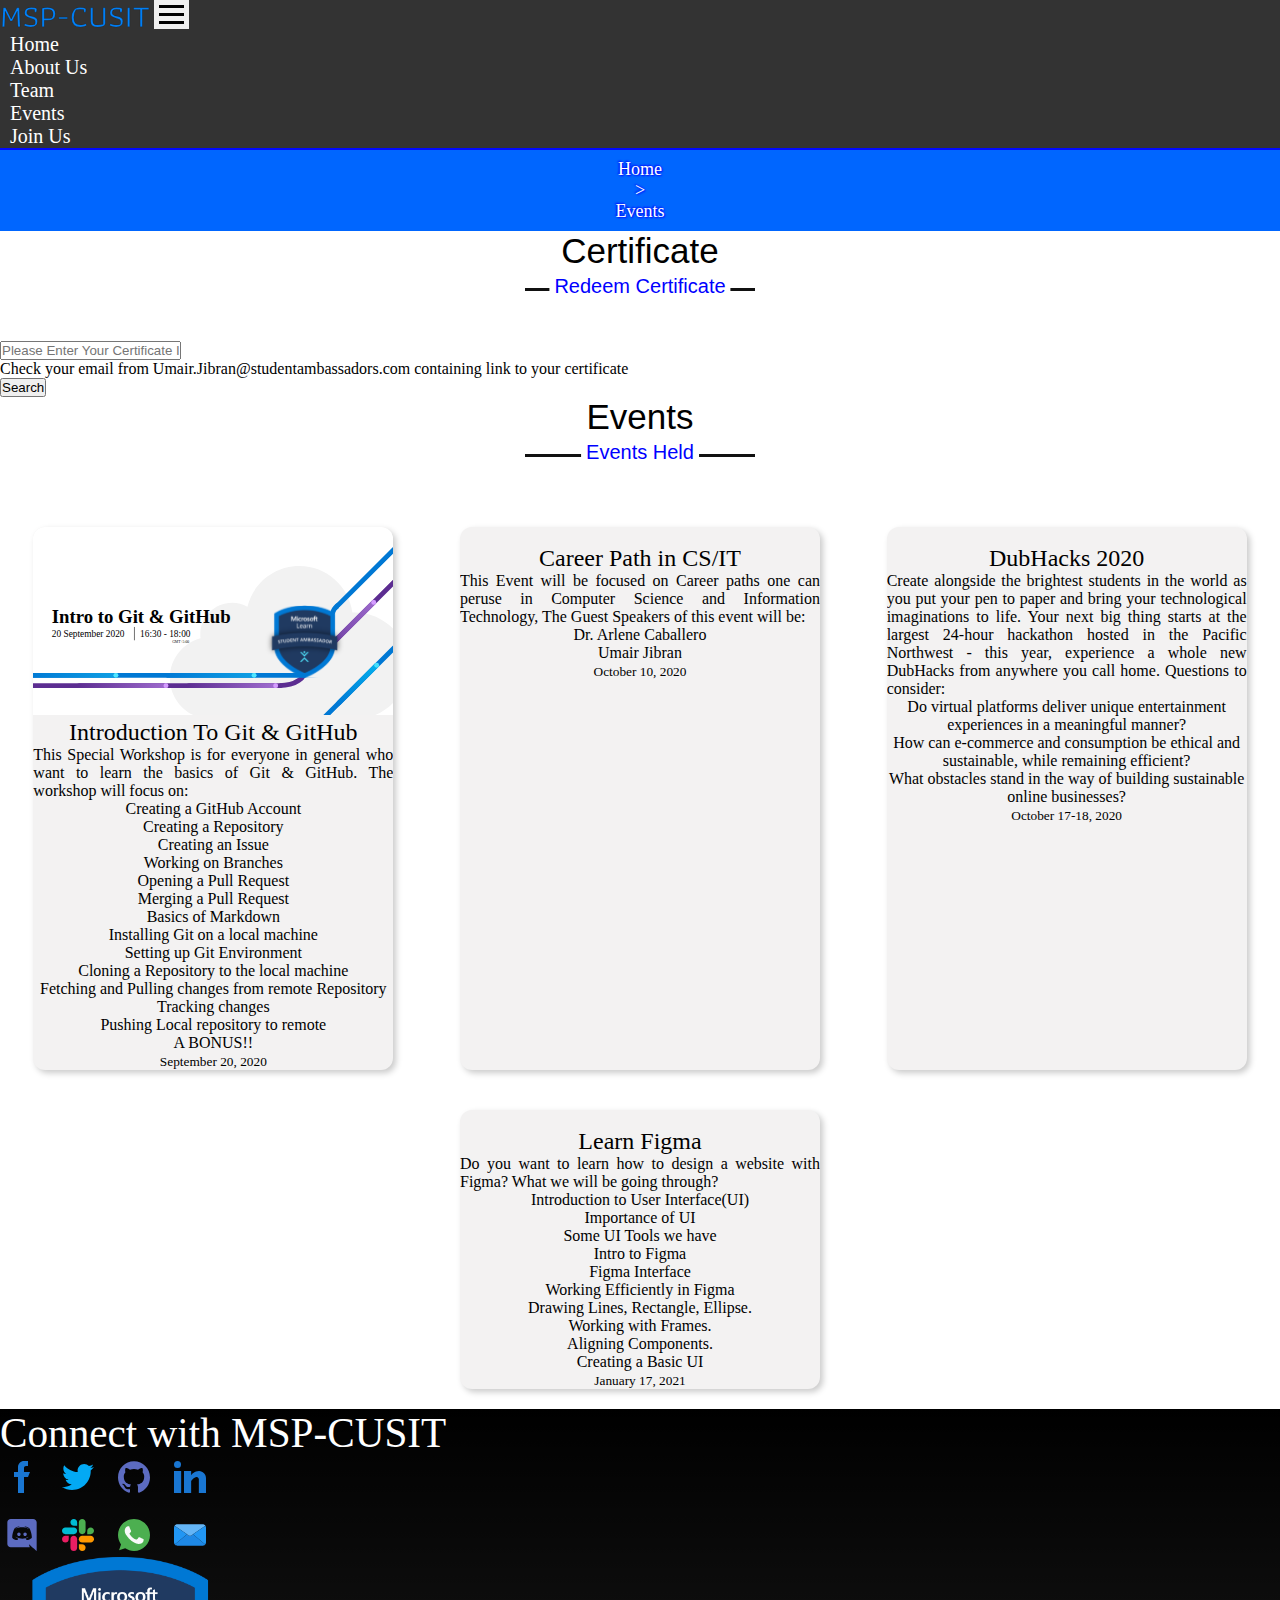
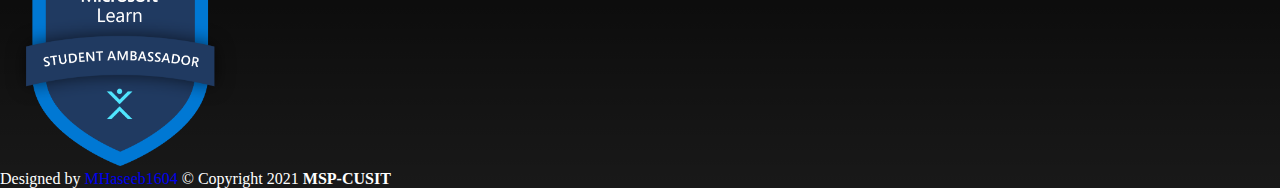
==== Pages/Events/Events.html @ 5e5574f2 "MSP-CUSIT demo" ====
<!DOCTYPE html>
<html lang="en">
	<head>
		<meta charset="UTF-8" />
		<meta name="viewport" content="width=device-width, initial-scale=1.0" />
		<link
			href="https://cdn.jsdelivr.net/npm/bootstrap@5.0.0-beta1/dist/css/bootstrap.min.css"
			rel="stylesheet"
			integrity="sha384-giJF6kkoqNQ00vy+HMDP7azOuL0xtbfIcaT9wjKHr8RbDVddVHyTfAAsrekwKmP1"
			crossorigin="anonymous"
		/>
		<script
			src="https://cdn.jsdelivr.net/npm/bootstrap@5.0.0-beta1/dist/js/bootstrap.bundle.min.js"
			integrity="sha384-ygbV9kiqUc6oa4msXn9868pTtWMgiQaeYH7/t7LECLbyPA2x65Kgf80OJFdroafW"
			crossorigin="anonymous"
		></script>

		<link
			rel="stylesheet"
			href="https://pro.fontawesome.com/releases/v5.10.0/css/all.css"
			integrity="sha384-AYmEC3Yw5cVb3ZcuHtOA93w35dYTsvhLPVnYs9eStHfGJvOvKxVfELGroGkvsg+p"
			crossorigin="anonymous"
		/>

		<link rel="shortcut icon" href="/Assets/msp.png" type="image/x-icon" />

		<link rel="stylesheet" href="/Style/nav.css" />
		<link rel="stylesheet" href="./Events.css" />
		<link rel="stylesheet" href="../Team/team.css" />

		<title>Events</title>
	</head>
	<body>
		<a href="#" class="scroll-up-btn">
			<i class="fas fa-angle-up"></i>
		</a>
		<header class="" id="fixedNav">
			<nav
				class="navbar navbar-expand-md navbar-light pt-3 pb-3 w-100"
				style="background: rgba(0, 0, 0, 0.8)"
			>
				<div class="container-lg">
					<a class="navbar-brand" href="#"
						><img
							src="../../Assets/msp-cusit.svg"
							class="brand-img"
							alt="brand-logo"
					/></a>
					<button
						class="navbar-toggler"
						type="button"
						data-bs-toggle="collapse"
						data-bs-target="#navbarSupportedContent"
						aria-controls="navbarSupportedContent"
						aria-expanded="false"
						aria-label="Toggle navigation"
					>
						<div class="line1"></div>
						<div class="line2"></div>
						<div class="line3"></div>
					</button>

					<div class="collapse navbar-collapse" id="navbarSupportedContent">
						<ul class="navbar-nav ms-auto mb-2 mb-lg-0">
							<li class="nav-item">
								<a class="nav-link home" href="/index.html#home">Home</a>
							</li>
							<li class="nav-item">
								<a class="nav-link about" href="/index.html#about">About Us</a>
							</li>
							<li class="nav-item">
								<a class="nav-link Team active" href="/index.html#Team">Team</a>
							</li>
							<li class="nav-item">
								<a class="nav-link events" href="/index.html#events">Events</a>
							</li>
							<li class="nav-item">
								<a class="nav-link joinus" href="/index.html#joinus">Join Us</a>
							</li>
						</ul>
					</div>
				</div>
			</nav>
		</header>
		<section class="breadcrumb_nav">
			<div class="breadcrumb_content">
				<div class="breadcrumb_nav_list d-flex justify-content-center">
					<div
						class="breadcrumb_item"
						onclick="window.open('/index.html#home','_self')"
					>
						Home
					</div>
					<div class="breadcrumb_item">&nbsp>&nbsp</div>
					<div class="breadcrumb_item">Events</div>
				</div>
			</div>
		</section>

		<section class="Certificates mt-5">
			<div class="container-lg">
				<h2 class="title">Certificate</h2>
				<div class="row ms-auto me-auto">
					<aside class="col col-md-2"></aside>
					<aside class="col col-xs-8 col-sm-8 col-md-7">
						<input
							type="text"
							name="certificateID"
							id="certID"
							class="form-control"
							placeholder="Please Enter Your Certificate ID"
						/>
						<div class="form-text">
							Check your email from Umair.Jibran@studentambassadors.com
							containing link to your certificate
						</div>
					</aside>
					<aside class="col search-button">
						<button
							id="search_certificate"
							class="btn btn-outline-primary"
							onclick="search();"
						>
							Search
						</button>
					</aside>
				</div>
			</div>
		</section>

		<section class="Events mt-5">
			<div class="container">
				<h2 class="title">Events</h2>
				<div class="Events-Cards">
					<div class="card">
						<div class="card-img-top">
							<img src="/Assets/introToGitAndGitHub.svg" alt="" />
						</div>
						<div class="card-body">
							<h3>Introduction To Git &amp; GitHub</h3>
							<p style="text-align: justify">
								This Special Workshop is for everyone in general who want to
								learn the basics of Git &amp; GitHub. The workshop will focus
								on:
							</p>
							<ul class="text-start">
								<li>Creating a GitHub Account</li>
								<li>Creating a Repository</li>
								<li>Creating an Issue</li>
								<li>Working on Branches</li>
								<li>Opening a Pull Request</li>
								<li>Merging a Pull Request</li>
								<li>Basics of Markdown</li>
								<li>Installing Git on a local machine</li>
								<li>Setting up Git Environment</li>
								<li>Cloning a Repository to the local machine</li>
								<li>Fetching and Pulling changes from remote Repository</li>
								<li>Tracking changes</li>
								<li>Pushing Local repository to remote</li>
								<li>A BONUS!!</li>
							</ul>
							<p></p>
						</div>
						<div class="card-footer">
							<small class="text-mute">September 20, 2020</small>
						</div>
					</div>

					<div class="card">
						<div class="card-img-top">
							<img
								src="https://res.cloudinary.com/msp-cusit/image/upload/v1602229776/banners/career-path.png"
								alt=""
							/>
						</div>
						<div class="card-body">
							<h3>Career Path in CS/IT</h3>
							<p style="text-align: justify">
								This Event will be focused on Career paths one can peruse in
								Computer Science and Information Technology, The Guest Speakers
								of this event will be:
							</p>
							<ul class="text-start">
								<li>Dr. Arlene Caballero</li>
								<li>Umair Jibran</li>
							</ul>
							<p></p>
						</div>
						<div class="card-footer">
							<small class="text-mute">October 10, 2020</small>
						</div>
					</div>

					<div class="card">
						<div class="card-img-top">
							<img
								src="https://res.cloudinary.com/msp-cusit/image/upload/v1602229770/banners/dubhacks.png"
								alt=""
							/>
						</div>
						<div class="card-body">
							<h3>DubHacks 2020</h3>
							<p style="text-align: justify">
								Create alongside the brightest students in the world as you put
								your pen to paper and bring your technological imaginations to
								life. Your next big thing starts at the largest 24-hour
								hackathon hosted in the Pacific Northwest - this year,
								experience a whole new DubHacks from anywhere you call home.
								Questions to consider:
							</p>
							<ul class="text-start">
								<li>
									Do virtual platforms deliver unique entertainment experiences
									in a meaningful manner?
								</li>
								<li>
									How can e-commerce and consumption be ethical and sustainable,
									while remaining efficient?
								</li>
								<li>
									What obstacles stand in the way of building sustainable online
									businesses?
								</li>
							</ul>
							<p></p>
						</div>
						<div class="card-footer">
							<small class="text-mute">October 17-18, 2020</small>
						</div>
					</div>

					<div class="card">
						<div class="card-img-top">
							<img
								src="https://res.cloudinary.com/msp-cusit/image/upload/v1609165112/banners/tcs_figma.jpg"
								alt=""
							/>
						</div>
						<div class="card-body">
							<h3>Learn Figma</h3>
							<p style="text-align: justify">
								Do you want to learn how to design a website with Figma? What we
								will be going through?
							</p>
							<ul class="text-start">
								<li>Introduction to User Interface(UI)</li>
								<li>Importance of UI</li>
								<li>Some UI Tools we have</li>
								<li>Intro to Figma</li>
								<li>Figma Interface</li>
								<li>Working Efficiently in Figma</li>
								<li>Drawing Lines, Rectangle, Ellipse.</li>
								<li>Working with Frames.</li>
								<li>Aligning Components.</li>
								<li>Creating a Basic UI</li>
							</ul>
							<p></p>
						</div>
						<div class="card-footer">
							<small class="text-mute">January 17, 2021</small>
						</div>
					</div>
				</div>
			</div>
		</section>

		<footer class="center footer pt-3 pb-3">
			<div class="container row ms-auto me-auto">
				<div class="col-md-6 col-xs-12 col-sm-6 col-lg-6 mt-5 text-center">
					<h2 class="footer-title">Connect with MSP-CUSIT</h2>
					<div class="social-links mt-4">
						<a
							href="https://www.facebook.com/MSPCUSIT"
							class="ml-2 text-decoration-none"
						>
							<img
								class="footer-icon"
								src="../../Assets/icons/facebook.svg"
								alt="facebook icon"
							/>
						</a>
						&nbsp;
						<a
							href="https://www.twitter.com/umairjibran7"
							class="ml-2 text-decoration-none"
						>
							<img
								class="footer-icon"
								src="../../Assets/icons/twitter.svg"
								alt="twitter icon"
							/>
						</a>
						&nbsp;
						<a
							href="https://github.com/organizations/MSP-CUSIT/"
							class="ml-2 text-decoration-none"
						>
							<img
								class="footer-icon"
								src="../../Assets/icons/github.svg"
								alt="github icon"
							/>
						</a>
						&nbsp;
						<a
							href="https://www.linkedin.com/company/msp-cusit/"
							class="ml-2 text-decoration-none"
						>
							<img
								class="footer-icon"
								src="../../Assets/icons/linkedin.svg"
								alt="linkedin icon"
							/>
						</a>
						<br /><br />
						<a
							href="https://discord.gg/rtnbwymety"
							class="text-decoration-none text-white"
						>
							<img
								class="footer-icon"
								src="../../Assets/icons/discord.svg"
								alt="whatsapp icon"
							/>
						</a>
						&nbsp;
						<a
							href="https://msp-cusit.slack.com/"
							class="text-decoration-none text-white"
						>
							<img
								class="footer-icon"
								src="../../Assets/icons/slack.svg"
								alt="whatsapp icon"
							/>
						</a>
						&nbsp;
						<a
							href="https://chat.whatsapp.com/JBBIJMJiBmmCc0u1cigwyF"
							class="text-decoration-none text-white"
						>
							<img
								class="footer-icon"
								src="../../Assets/icons/whatsapp.svg"
								alt="whatsapp icon"
							/>
						</a>
						&nbsp;
						<a
							href="mailto:umair.jibran@studentambassadors.com"
							class="ml-2 text-decoration-none"
						>
							<img
								class="footer-icon"
								src="../../Assets/icons/email.svg"
								alt="mail icon"
							/>
						</a>
					</div>
				</div>
				<div class="col-md-6 col-xs-12 col-sm-6 col-lg-6 text-center mt-5">
					<img src="../../Assets/msp.png" alt="MSP logo" style="width: 15rem" />
				</div>
			</div>
			<div class="text-center mt-5" style="font-size: 1em">
				Designed by
				<a class="text-decoration-none text-info" href="./M-Haseeb.html"
					>MHaseeb1604</a
				>
				© Copyright 2021 <b>MSP-CUSIT</b>
			</div>
		</footer>
		<script>
			let navbar = document.getElementById("fixedNav");
			let toggler = document.querySelector(".navbar-toggler");
			let brand = document.querySelector(".brand-img");
			let scroll = document.querySelector(".scroll-up-btn");

			let sections = document.querySelectorAll("section");
			let navlists = document.querySelectorAll(".nav-link");

			window.onscroll = () => {
				if (window.pageYOffset > 50) {
					navbar.classList.add("fixed-top");
					navbar.classList.add("sticky");
					scroll.classList.add("show");
				} else {
					navbar.classList.remove("sticky");
					navbar.classList.remove("fixed-top");
					scroll.classList.remove("show");
				}
			};
		</script>
		<!-- <script src="/JavaScript/navbar.js"></script> -->
	</body>
</html>
---- Style/nav.css ----
* {
	margin: 0;
	padding: 0;
	box-sizing: border-box;
	text-decoration: none;
}

html {
	scroll-behavior: smooth;
}

.scroll-up-btn {
	position: fixed;
	height: 45px;
	width: 42px;
	background-color: rgb(0, 102, 255);
	right: 10px;
	bottom: 0;
	text-align: center;
	line-height: 45px;
	color: #fff;
	z-index: 9999;
	font-size: 30px;
	border-radius: 6px;
	cursor: pointer;
	pointer-events: none;
	opacity: 0;
	transition: all 0.5s ease;
}

.scroll-up-btn.show {
	pointer-events: auto;
	opacity: 1;
	bottom: 30px;
}

.scroll-up-btn:hover {
	background-color: rgb(0, 122, 255);
	color: white;
}

/* *************************** */
/*        Scroll Bar           */
/* *************************** */

/* width */
::-webkit-scrollbar {
	width: 5px;
}

/* Track */
::-webkit-scrollbar-track {
	background: #f1f1f1;
}

/* Handle */
::-webkit-scrollbar-thumb {
	background: rgb(0, 132, 255);
	border-radius: 00px;
}

/* Handle on hover */
::-webkit-scrollbar-thumb:hover {
	background: rgba(0, 90, 255);
}

/* *************************** */
/*          NavBar             */
/* *************************** */

.navbar{
	transition: all 0.5s;
}

.sticky .navbar {
	background: linear-gradient(rgba(0, 0, 0, 1), rgba(0, 0, 0, 0.9));
	-webkit-animation: fade-in-top 0.6s cubic-bezier(0.390, 0.575, 0.565, 1.000) both;
			animation: fade-in-top 0.6s cubic-bezier(0.390, 0.575, 0.565, 1.000) both;
}

 @-webkit-keyframes fade-in-top {
	0% {
	  -webkit-transform: translateY(-50px);
			  transform: translateY(-50px);
	  opacity: 0;
	}
	100% {
	  -webkit-transform: translateY(0);
			  transform: translateY(0);
	  opacity: 1;
	}
  }
  @keyframes fade-in-top {
	0% {
	  -webkit-transform: translateY(-50px);
			  transform: translateY(-50px);
	  opacity: 0;
	}
	100% {
	  -webkit-transform: translateY(0);
			  transform: translateY(0);
	  opacity: 1;
	}
  }
  

.sticky .navbar-brand img {
	margin-left: 4px;
}

.sticky .nav-link {
	color: rgb(255, 255, 255) !important;
	/* text-shadow: 0px 0px 3px rgb(0, 132, 255), 0px 1px 4px black !important; */
}

.sticky .active {
	color: rgb(0, 132, 255) !important;
	/* text-shadow: 0px 0px 3px rgb(0, 132, 255), 0px 1px 1px black !important; */
}

.navbar-brand img {
	width: 150px;
	padding: 0px;
}

.nav-link {
	font-size: 20px;
	color: white !important;
	margin: 0 10px;
	transition: all 0.5s;
}

.nav-link:hover {
	color: rgb(0, 217, 255) !important;
}

.active {
	color: rgb(255, 255, 255) !important;
	/* text-shadow: 0px 1px 5px black, 0px 2px 15px rgba(87, 87, 223, 0.4); */
}

.navbar-toggler {
	border: none;
	outline: none;
}

.navbar-toggler:active,
.navbar-toggler:focus {
	border: none;
	outline: none;
	box-shadow: none;
}

.navbar-toggler div {
	width: 25px;
	height: 3px;
	background-color: black;
	margin: 5px;
	transition: all 0.5s ease;
}

.sticky .navbar-toggler div {
	background-color: white;
}

.toggle .line1{
	transform: rotate(-45deg) translate(-5px, 6px);
}
.toggle .line2{
	opacity: 0;
}
.toggle .line3{
	transform: rotate(45deg) translate(-5px, -6px);
}

/* Footer */
.footer {
	color: white;
	background: linear-gradient(rgba(0, 0, 0, 1), rgba(0, 0, 0, 0.9));
}

.footer-title {
	font-size: calc(1.375rem + 1.5vw);
	font-weight: 300;
	line-height: 1.2;
}
.footer-icon {
	width: 2rem;
	height: 2rem;
	margin: 2px 6px;
}

@media (max-width: 990px) {
	.sticky .navbar {
		background-color: rgba(255, 255, 255, 0.4);
		padding: 0px;
		width: 88%;
	}

	.nav-link {
		font-size: 17px;
		margin: 0 3px;
	}

	.nav-link:hover {
		font-size: 18px;
	}

	.navbar-brand {
		margin-top: 0;
		padding-top: 0;
		width: 120px;
		margin-left: 8px;
	}

	.navbar-nav {
		margin-right: 20px;
	}
}

@media (max-width: 767px) {
	.sticky .navbar {
		background-color: rgba(255, 255, 255, 0.6);
		width: 100%;
		border-radius: 0;
	}
	.navbar {
		background-color: white;
	}
	.nav-link {
		font-size: 18px;
		color: black !important;
		text-shadow: 0px 1px 1px rgba(0, 132, 255, 0.5) !important;
		margin-top: 3px;
		margin-left: 20px;
		text-align: center;
		letter-spacing: 3px;
	}

	.nav-link:hover {
		transform: scaleY(1.05);
		font-size: 19px;
		color: rgb(0, 132, 255) !important;
		text-shadow: 0px 1px 5px blue;
	}

	.active {
		color: rgb(0, 132, 255) !important;
		text-shadow: 0px 1px 1px black;
	}
}

@media (max-width: 550px) {
	.navbar-brand img {
		margin-left: 8px;
		width: 120px;
	}
	.nav-link {
		font-size: 16px;
		margin-top: 0px;
		text-align: center;
		letter-spacing: 3px;
	}

	.nav-link:hover,
	.nav-link:active {
		transform: scaleY(1.05);
		font-size: 17px;
	}
}

@media (max-width: 425px) {
	.navbar-brand {
		margin-left: 0px;
	}
}
---- Pages/Events/Events.css ----
.Certificates .title::after {
    content: "Redeem Certificate";
}

.Events .title::after {
    content: "Events Held";
}

.Events .Events-Cards{
    display: flex;
    flex-direction: row;
    flex-wrap: wrap;
}
.Events  .card{
    position: relative;
    text-align: center;
    width: 100%;
    max-width: 360px;
    height: auto;
    margin:20px auto;
    overflow: hidden;
    border-radius: 12px;
    background: #f3f2f2;
    box-shadow: 3px 3px 6px #cacaca, -3px -3px 6px #ffffff;
    border: none;
    cursor: pointer;
    transition: all 0.5s ease;
}

.Events .card:hover{
    transform: scale(1.05);
}

.card .card-img-top{
    width: 100%;
}

.card img{
    width: 100%;
}

.Events h3{
    color: rgb(0, 0, 0);
    text-shadow: none;
    font-size: 1.5rem;
    font-weight: 500;
}

@media (max-width: 990px){
    .Events  .card{
        max-width: 550px;
    }
}

@media (max-width: 768px){
    .Certificates .row aside:nth-child(1){
        display: none;
    }
    .Events  .card{
        max-width: 480px;
    }
}

@media (max-width: 550px){
    .Events  .card{
        max-width: 400px;
    }
}


@media (max-width: 425px){
    section .title{
        font-size: 33px!important;
    }
    .Events  .card{
        max-width: 350px;
    }
    .Events h3{
        font-size: 1.4rem;
    }
}

@media (max-width: 392px){
    .search-button button{
        width: 100%;
    }
    section .title{
        font-size: 30px;
    }
    section .title::after {
        font-size: 16px!important;
    }
    .Events  .card{
        max-width: 300px;
    }
    .Events h3{
        font-size: 1.2rem;
    }
    .Events .card p,
    .Events .card li{
        font-size: 0.9rem;
    }
}

@media (max-width: 320px){
    section .title::after {
        font-size: 14px!important;
    }
    .Events  .card{
        max-width: 250px;
    }
    .Events h3{
        font-size: 1rem;
    }
    .Events .card p,
    .Events .card li{
        font-size: 0.8rem;
    }
}
---- Pages/Team/team.css ----
.breadcrumb_nav{
    padding: 9px 0;
    background: rgb(0, 102, 255);
    border-top: 2px solid rgb(0, 10, 255);
}

.breadcrumb_nav .breadcrumb_content{
    width: 25%;
    margin: 0 auto;
}

.breadcrumb_nav .breadcrumb_nav_list{
    text-align: center;
    color: white;
    font-size: 18px;
    font-weight: 500;
    text-shadow: 1px 1px 2px rgb(0, 0, 255), -1px -1px 2px rgb(0, 0, 255);
}

.breadcrumb_nav .breadcrumb_nav_list .breadcrumb_item:nth-of-type(odd){
    cursor: pointer;
}

.breadcrumb_nav .breadcrumb_nav_list .breadcrumb_item:nth-of-type(even){
    cursor: default;
}

.profile{
    padding: 30px 0;
}

section .title{
    position: relative;
    text-align: center;
    font-size: 35px;
    font-weight: 500;
    padding-bottom: 20px;
    margin-bottom: 50px;
    font-family: -apple-system, BlinkMacSystemFont, 'Segoe UI', Roboto, Oxygen, Ubuntu, Cantarell, 'Open Sans', 'Helvetica Neue', sans-serif;
}

section .title::before{
    content: "";
    position: absolute;
    bottom: 0px;
    left: 50%;
    width: 230px;
    height: 3px;
    background: #111;
    transform: translateX(-50%);
}

section .title::after{
    position: absolute;
    bottom: -12px;
    left: 50%;
    padding: 5px;
    font-size: 20px;
    color: rgb(0, 0, 255);
    background: #fff;
    transform: translateX(-50%);
}

.profile .img-container{
    width: 100%;
    height: auto;
    border-radius: 8px;
}

.profile .img-container img{
    width: 100%;
    border-radius: 12px;
    background: linear-gradient(145deg, #b3b3b3, #d5d5d5);
    box-shadow:  -5px 5px 9px #a1a1a1,
                5px -5px 9px #ededed;
    transition: all 0.5s ease;
}

.profile .img-container img:hover{
    transform: scale(1.04);
}

/* Connect Section Start */
.links{
    background: rgb(30, 30, 30); 
    border-bottom: 2px solid rgb(0, 0, 255);
    padding: 4px 0;
    font-size: 24px;
    text-shadow: 1px 1px 2px black, 2px 2px 4px black;
}

.links .navbar {
    background: transparent!important;
    width: 90%;
    margin: 0 auto;
}


.links .nav-item img{
    transition: all 0.5s ease;
}

.links .nav-item img{
    transform: scale(1.05);
}

.links .navbar .nav-item .show-label{
    display: none;
}

.links .navbar .navbar-brand{
    margin-left: auto;
}

.links .navbar .navbar-brand .brand{
    text-align: right;
}

@media (max-width: 990px){ 
    .breadcrumb_nav .breadcrumb_content{
        width: 36%;
        margin: 0 auto;
    }
    .links .navbar .nav-item{
        margin: 0 8px;
    }
    .links .navbar .navbar-nav{
        margin-left: 3rem;
    }
}

@media (max-width: 767px){ 
    .breadcrumb_nav .breadcrumb_content{
        width: 46%;
        margin: 0 auto;
    }
    .profile .about-detail{
        margin-top: 30px;
    }
    .profile .about-detail h2{
        font-size: 30px;
    }
    .links .navbar .navbar-brand{
        text-align: center;
        margin: 0;
        font-size: 28px;
    }
    .links .navbar .nav-item{
        margin: 0 auto;
    }
    
}

@media (max-width: 600px){ 
    .breadcrumb_nav .breadcrumb_content{
        width: 56%;
    }
    .breadcrumb_nav .breadcrumb_nav_list{
        font-size: 16px;
    }
    .links .navbar .nav-item{
        margin: 0;
    }
    .links .navbar .navbar-nav{
        margin-left: 0;
    }
}

@media (max-width: 425px){ 
    .breadcrumb_nav .breadcrumb_content{
        width: 66%;
    }
    .breadcrumb_nav .breadcrumb_nav_list{
        font-size: 15px;
    }
    .links .navbar .navbar-nav{
        flex-direction: column!important;
    }
    .links .navbar .nav-item .show-label{
        display: block;
    }
    .links .navbar{
        width: 100%;
    }
    .links .navbar .navbar-brand .brand{
        font-size: 24px;
        margin-bottom: 10px;
    }
    .links .nav-item a{
        display: flex;
        justify-content: space-evenly;
    }
    .links .nav-item a p{
        color: white;
        font-size: 16px;
    }
}

@media (max-width: 375px){ 
    .breadcrumb_nav .breadcrumb_content{
        width: 80%;
    }
    .links .nav-item a p{
        font-size: 14px;
    }
    .profile .about-detail .event table{
        font-size: 14px;
    }
    .profile .title::after{
        font-size: 17px;
    }
}

@media (max-width: 320px){
    .profile .title::after{
        font-size: 15px;
    }
}
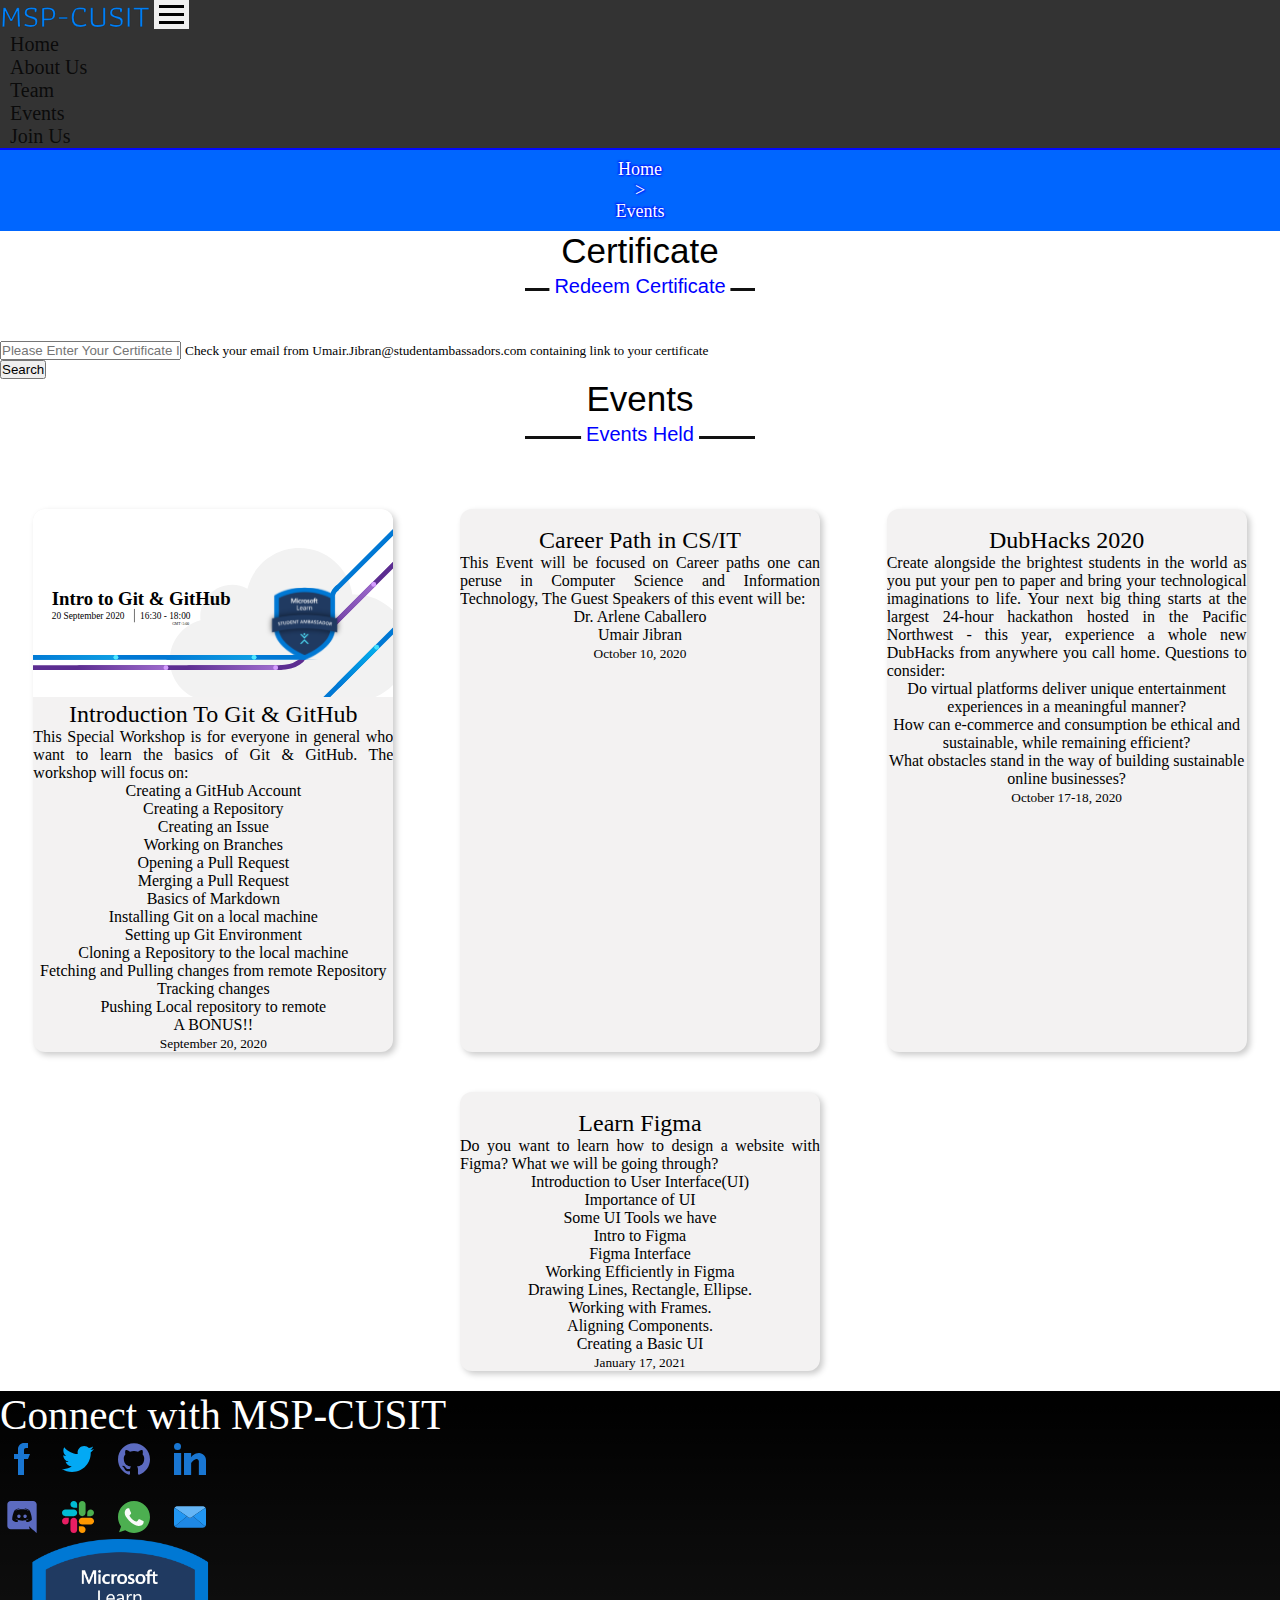
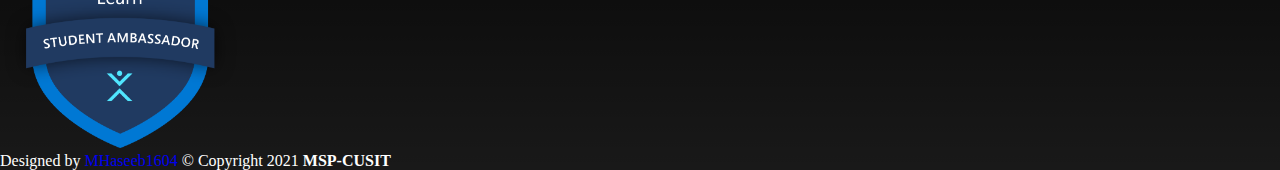
==== commit 8cd6cc38: "changes held" ====
--- a/Pages/Events/Events.html
+++ b/Pages/Events/Events.html
@@ -22,9 +22,9 @@
 			crossorigin="anonymous"
 		/>
 
-		<link rel="shortcut icon" href="/Assets/msp.png" type="image/x-icon" />
-
-		<link rel="stylesheet" href="/Style/nav.css" />
+		<link rel="shortcut icon" href="../../Assets/msp.png" type="image/x-icon" />
+
+		<link rel="stylesheet" href="../../Style/nav.css" />
 		<link rel="stylesheet" href="./Events.css" />
 		<link rel="stylesheet" href="../Team/team.css" />
 
@@ -109,11 +109,12 @@
 							id="certID"
 							class="form-control"
 							placeholder="Please Enter Your Certificate ID"
+							required
 						/>
-						<div class="form-text">
+						<small class="form-text">
 							Check your email from Umair.Jibran@studentambassadors.com
 							containing link to your certificate
-						</div>
+						</small>
 					</aside>
 					<aside class="col search-button">
 						<button
@@ -390,6 +391,10 @@
 					scroll.classList.remove("show");
 				}
 			};
+
+			function search() {
+				console.log("test");
+			}
 		</script>
 		<!-- <script src="/JavaScript/navbar.js"></script> -->
 	</body>
--- a/Style/nav.css
+++ b/Style/nav.css
@@ -1,7 +1,8 @@
 * {
 	margin: 0;
 	padding: 0;
-	box-sizing: border-box;
+	-webkit-box-sizing: border-box;
+	        box-sizing: border-box;
 	text-decoration: none;
 }
 
@@ -25,6 +26,8 @@
 	cursor: pointer;
 	pointer-events: none;
 	opacity: 0;
+	-webkit-transition: all 0.5s ease;
+	-o-transition: all 0.5s ease;
 	transition: all 0.5s ease;
 }
 
@@ -32,6 +35,8 @@
 	pointer-events: auto;
 	opacity: 1;
 	bottom: 30px;
+	-webkit-animation: tilt-in-bottom-2 0.6s cubic-bezier(0.250, 0.460, 0.450, 0.940) both;
+	        animation: tilt-in-bottom-2 0.6s cubic-bezier(0.250, 0.460, 0.450, 0.940) both;
 }
 
 .scroll-up-btn:hover {
@@ -39,6 +44,31 @@
 	color: white;
 }
 
+ @-webkit-keyframes tilt-in-bottom-2 {
+	0% {
+	  -webkit-transform: rotateY(-30deg) translateY(300px) skewY(30deg);
+			  transform: rotateY(-30deg) translateY(300px) skewY(30deg);
+	  opacity: 0;
+	}
+	100% {
+	  -webkit-transform: rotateY(0deg) translateY(0) skewY(0deg);
+			  transform: rotateY(0deg) translateY(0) skewY(0deg);
+	  opacity: 1;
+	}
+  }
+  @keyframes tilt-in-bottom-2 {
+	0% {
+	  -webkit-transform: rotateY(-30deg) translateY(300px) skewY(30deg);
+			  transform: rotateY(-30deg) translateY(300px) skewY(30deg);
+	  opacity: 0;
+	}
+	100% {
+	  -webkit-transform: rotateY(0deg) translateY(0) skewY(0deg);
+			  transform: rotateY(0deg) translateY(0) skewY(0deg);
+	  opacity: 1;
+	}
+  }
+  
 /* *************************** */
 /*        Scroll Bar           */
 /* *************************** */
@@ -69,10 +99,14 @@
 /* *************************** */
 
 .navbar{
+	-webkit-transition: all 0.5s;
+	-o-transition: all 0.5s;
 	transition: all 0.5s;
 }
 
 .sticky .navbar {
+	background: -webkit-gradient(linear, left top, left bottom, from(rgba(0, 0, 0, 1)), to(rgba(0, 0, 0, 0.9)));
+	background: -o-linear-gradient(rgba(0, 0, 0, 1), rgba(0, 0, 0, 0.9));
 	background: linear-gradient(rgba(0, 0, 0, 1), rgba(0, 0, 0, 0.9));
 	-webkit-animation: fade-in-top 0.6s cubic-bezier(0.390, 0.575, 0.565, 1.000) both;
 			animation: fade-in-top 0.6s cubic-bezier(0.390, 0.575, 0.565, 1.000) both;
@@ -127,6 +161,8 @@
 	font-size: 20px;
 	color: white !important;
 	margin: 0 10px;
+	-webkit-transition: all 0.5s;
+	-o-transition: all 0.5s;
 	transition: all 0.5s;
 }
 
@@ -148,7 +184,8 @@
 .navbar-toggler:focus {
 	border: none;
 	outline: none;
-	box-shadow: none;
+	-webkit-box-shadow: none;
+	        box-shadow: none;
 }
 
 .navbar-toggler div {
@@ -156,6 +193,8 @@
 	height: 3px;
 	background-color: black;
 	margin: 5px;
+	-webkit-transition: all 0.5s ease;
+	-o-transition: all 0.5s ease;
 	transition: all 0.5s ease;
 }
 
@@ -164,18 +203,24 @@
 }
 
 .toggle .line1{
-	transform: rotate(-45deg) translate(-5px, 6px);
+	-webkit-transform: rotate(-45deg) translate(-5px, 6px);
+	    -ms-transform: rotate(-45deg) translate(-5px, 6px);
+	        transform: rotate(-45deg) translate(-5px, 6px);
 }
 .toggle .line2{
 	opacity: 0;
 }
 .toggle .line3{
-	transform: rotate(45deg) translate(-5px, -6px);
+	-webkit-transform: rotate(45deg) translate(-5px, -6px);
+	    -ms-transform: rotate(45deg) translate(-5px, -6px);
+	        transform: rotate(45deg) translate(-5px, -6px);
 }
 
 /* Footer */
 .footer {
 	color: white;
+	background: -webkit-gradient(linear, left top, left bottom, from(rgba(0, 0, 0, 1)), to(rgba(0, 0, 0, 0.9)));
+	background: -o-linear-gradient(rgba(0, 0, 0, 1), rgba(0, 0, 0, 0.9));
 	background: linear-gradient(rgba(0, 0, 0, 1), rgba(0, 0, 0, 0.9));
 }
 
@@ -238,7 +283,9 @@
 	}
 
 	.nav-link:hover {
-		transform: scaleY(1.05);
+		-webkit-transform: scaleY(1.05);
+		    -ms-transform: scaleY(1.05);
+		        transform: scaleY(1.05);
 		font-size: 19px;
 		color: rgb(0, 132, 255) !important;
 		text-shadow: 0px 1px 5px blue;
@@ -264,7 +311,9 @@
 
 	.nav-link:hover,
 	.nav-link:active {
-		transform: scaleY(1.05);
+		-webkit-transform: scaleY(1.05);
+		    -ms-transform: scaleY(1.05);
+		        transform: scaleY(1.05);
 		font-size: 17px;
 	}
 }
@@ -273,4 +322,4 @@
 	.navbar-brand {
 		margin-left: 0px;
 	}
-}
+}--- a/Pages/Events/Events.css
+++ b/Pages/Events/Events.css
@@ -7,9 +7,15 @@
 }
 
 .Events .Events-Cards{
+    display: -webkit-box;
+    display: -ms-flexbox;
     display: flex;
-    flex-direction: row;
-    flex-wrap: wrap;
+    -webkit-box-orient: horizontal;
+    -webkit-box-direction: normal;
+        -ms-flex-direction: row;
+            flex-direction: row;
+    -ms-flex-wrap: wrap;
+        flex-wrap: wrap;
 }
 .Events  .card{
     position: relative;
@@ -21,14 +27,19 @@
     overflow: hidden;
     border-radius: 12px;
     background: #f3f2f2;
-    box-shadow: 3px 3px 6px #cacaca, -3px -3px 6px #ffffff;
+    -webkit-box-shadow: 3px 3px 6px #cacaca, -3px -3px 6px #ffffff;
+            box-shadow: 3px 3px 6px #cacaca, -3px -3px 6px #ffffff;
     border: none;
     cursor: pointer;
+    -webkit-transition: all 0.5s ease;
+    -o-transition: all 0.5s ease;
     transition: all 0.5s ease;
 }
 
 .Events .card:hover{
-    transform: scale(1.05);
+    -webkit-transform: scale(1.05);
+        -ms-transform: scale(1.05);
+            transform: scale(1.05);
 }
 
 .card .card-img-top{
--- a/Pages/Team/team.css
+++ b/Pages/Team/team.css
@@ -1,3 +1,7 @@
+.navbar-light .navbar-nav .nav-link {
+    color: rgba(0,0,0,.8)!important;
+}
+
 .breadcrumb_nav{
     padding: 9px 0;
     background: rgb(0, 102, 255);
@@ -47,7 +51,9 @@
     width: 230px;
     height: 3px;
     background: #111;
-    transform: translateX(-50%);
+    -webkit-transform: translateX(-50%);
+        -ms-transform: translateX(-50%);
+            transform: translateX(-50%);
 }
 
 section .title::after{
@@ -58,7 +64,9 @@
     font-size: 20px;
     color: rgb(0, 0, 255);
     background: #fff;
-    transform: translateX(-50%);
+    -webkit-transform: translateX(-50%);
+        -ms-transform: translateX(-50%);
+            transform: translateX(-50%);
 }
 
 .profile .img-container{
@@ -70,14 +78,21 @@
 .profile .img-container img{
     width: 100%;
     border-radius: 12px;
+    background: -o-linear-gradient(305deg, #b3b3b3, #d5d5d5);
     background: linear-gradient(145deg, #b3b3b3, #d5d5d5);
-    box-shadow:  -5px 5px 9px #a1a1a1,
+    -webkit-box-shadow:  -5px 5px 9px #a1a1a1,
                 5px -5px 9px #ededed;
+            box-shadow:  -5px 5px 9px #a1a1a1,
+                5px -5px 9px #ededed;
+    -webkit-transition: all 0.5s ease;
+    -o-transition: all 0.5s ease;
     transition: all 0.5s ease;
 }
 
 .profile .img-container img:hover{
-    transform: scale(1.04);
+    -webkit-transform: scale(1.04);
+        -ms-transform: scale(1.04);
+            transform: scale(1.04);
 }
 
 /* Connect Section Start */
@@ -97,11 +112,15 @@
 
 
 .links .nav-item img{
+    -webkit-transition: all 0.5s ease;
+    -o-transition: all 0.5s ease;
     transition: all 0.5s ease;
 }
 
 .links .nav-item img{
-    transform: scale(1.05);
+    -webkit-transform: scale(1.05);
+        -ms-transform: scale(1.05);
+            transform: scale(1.05);
 }
 
 .links .navbar .nav-item .show-label{
@@ -115,6 +134,8 @@
 .links .navbar .navbar-brand .brand{
     text-align: right;
 }
+
+
 
 @media (max-width: 990px){ 
     .breadcrumb_nav .breadcrumb_content{
@@ -174,7 +195,10 @@
         font-size: 15px;
     }
     .links .navbar .navbar-nav{
-        flex-direction: column!important;
+        -webkit-box-orient: vertical!important;
+        -webkit-box-direction: normal!important;
+            -ms-flex-direction: column!important;
+                flex-direction: column!important;
     }
     .links .navbar .nav-item .show-label{
         display: block;
@@ -187,8 +211,12 @@
         margin-bottom: 10px;
     }
     .links .nav-item a{
+        display: -webkit-box;
+        display: -ms-flexbox;
         display: flex;
-        justify-content: space-evenly;
+        -webkit-box-pack: space-evenly;
+            -ms-flex-pack: space-evenly;
+            justify-content: space-evenly;
     }
     .links .nav-item a p{
         color: white;
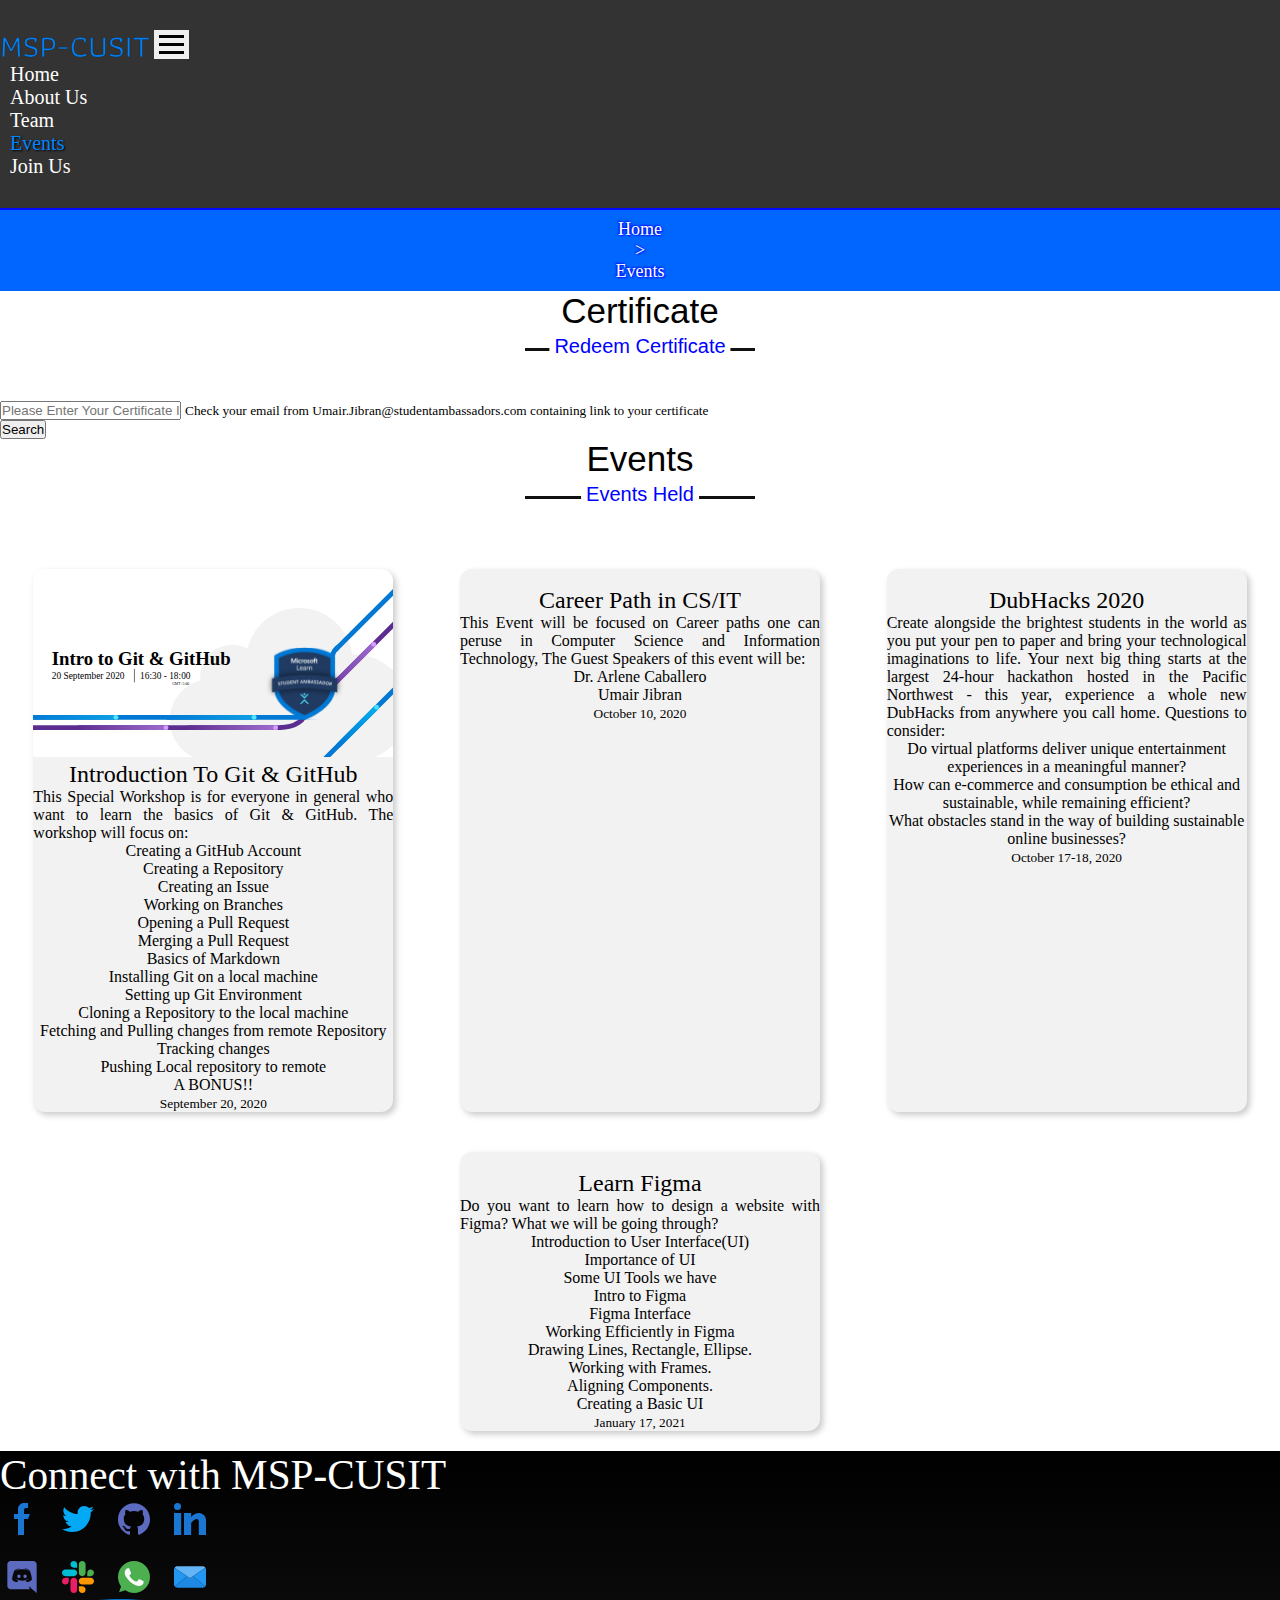
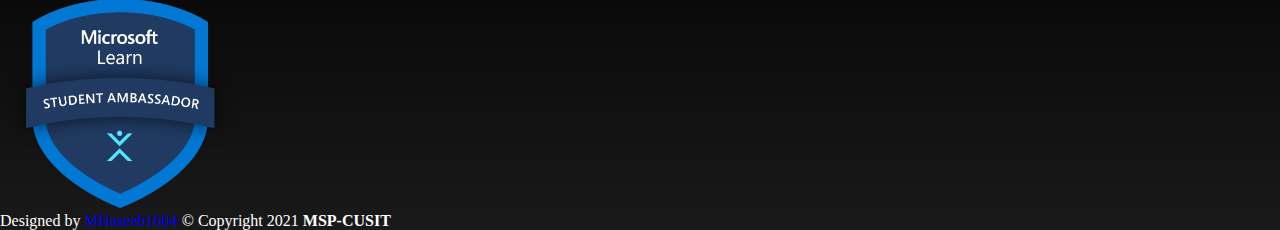
==== commit 5115a027: "Keywords Added" ====
--- a/Pages/Events/Events.html
+++ b/Pages/Events/Events.html
@@ -2,7 +2,10 @@
 <html lang="en">
 	<head>
 		<meta charset="UTF-8" />
+		<meta http-equiv="X-UA-Compatible" content="IE=7">
+		<meta http-equiv="X-UA-Compatible" content="ie=edge">
 		<meta name="viewport" content="width=device-width, initial-scale=1.0" />
+		<meta name="keywords" content="msp-cusit events Microsoft-Student-Partner microsoft student partner studentambassadors">
 		<link
 			href="https://cdn.jsdelivr.net/npm/bootstrap@5.0.0-beta1/dist/css/bootstrap.min.css"
 			rel="stylesheet"
@@ -25,8 +28,8 @@
 		<link rel="shortcut icon" href="../../Assets/msp.png" type="image/x-icon" />
 
 		<link rel="stylesheet" href="../../Style/nav.css" />
+		<link rel="stylesheet" href="../Team/team.css" />
 		<link rel="stylesheet" href="./Events.css" />
-		<link rel="stylesheet" href="../Team/team.css" />
 
 		<title>Events</title>
 	</head>
@@ -36,7 +39,7 @@
 		</a>
 		<header class="" id="fixedNav">
 			<nav
-				class="navbar navbar-expand-md navbar-light pt-3 pb-3 w-100"
+				class="navbar navbar-expand-md pt-3 pb-3 w-100"
 				style="background: rgba(0, 0, 0, 0.8)"
 			>
 				<div class="container-lg">
@@ -63,19 +66,19 @@
 					<div class="collapse navbar-collapse" id="navbarSupportedContent">
 						<ul class="navbar-nav ms-auto mb-2 mb-lg-0">
 							<li class="nav-item">
-								<a class="nav-link home" href="/index.html#home">Home</a>
+								<a class="nav-link home" href="../../index.html#home">Home</a>
 							</li>
 							<li class="nav-item">
-								<a class="nav-link about" href="/index.html#about">About Us</a>
+								<a class="nav-link about" href="../../index.html#about">About Us</a>
 							</li>
 							<li class="nav-item">
-								<a class="nav-link Team active" href="/index.html#Team">Team</a>
+								<a class="nav-link Team" href="../../index.html#Team">Team</a>
 							</li>
 							<li class="nav-item">
-								<a class="nav-link events" href="/index.html#events">Events</a>
+								<a class="nav-link events active" href="../../index.html#events">Events</a>
 							</li>
 							<li class="nav-item">
-								<a class="nav-link joinus" href="/index.html#joinus">Join Us</a>
+								<a class="nav-link joinus" href="../../index.html#joinus">Join Us</a>
 							</li>
 						</ul>
 					</div>
@@ -87,7 +90,7 @@
 				<div class="breadcrumb_nav_list d-flex justify-content-center">
 					<div
 						class="breadcrumb_item"
-						onclick="window.open('/index.html#home','_self')"
+						onclick="window.open('../../index.html#home','_self')"
 					>
 						Home
 					</div>
@@ -135,7 +138,7 @@
 				<div class="Events-Cards">
 					<div class="card">
 						<div class="card-img-top">
-							<img src="/Assets/introToGitAndGitHub.svg" alt="" />
+							<img src="../../Assets/introToGitAndGitHub.svg" alt="" />
 						</div>
 						<div class="card-body">
 							<h3>Introduction To Git &amp; GitHub</h3>
--- a/Style/nav.css
+++ b/Style/nav.css
@@ -4,6 +4,12 @@
 	-webkit-box-sizing: border-box;
 	        box-sizing: border-box;
 	text-decoration: none;
+}
+
+.js-loading *,
+.js-loading *::before,
+.js-loading *::after{
+	animation-play-state: paused !important;
 }
 
 html {
@@ -29,14 +35,43 @@
 	-webkit-transition: all 0.5s ease;
 	-o-transition: all 0.5s ease;
 	transition: all 0.5s ease;
-}
+	-webkit-animation: slide-out-bck-bottom 0.5s cubic-bezier(0.550, 0.085, 0.680, 0.530) both;
+	        animation: slide-out-bck-bottom 0.5s cubic-bezier(0.550, 0.085, 0.680, 0.530) both;
+}
+
+ @-webkit-keyframes slide-out-bck-bottom {
+	0% {
+	  -webkit-transform: translateZ(0) translateY(0);
+			  transform: translateZ(0) translateY(0);
+	  opacity: 1;
+	}
+	100% {
+	  -webkit-transform: translateZ(-1100px) translateY(1000px);
+			  transform: translateZ(-1100px) translateY(1000px);
+	  opacity: 0;
+	}
+  }
+  @keyframes slide-out-bck-bottom {
+	0% {
+	  -webkit-transform: translateZ(0) translateY(0);
+			  transform: translateZ(0) translateY(0);
+	  opacity: 1;
+	}
+	100% {
+	  -webkit-transform: translateZ(-1100px) translateY(1000px);
+			  transform: translateZ(-1100px) translateY(1000px);
+	  opacity: 0;
+	}
+  }
+  
+  
 
 .scroll-up-btn.show {
 	pointer-events: auto;
 	opacity: 1;
 	bottom: 30px;
-	-webkit-animation: tilt-in-bottom-2 0.6s cubic-bezier(0.250, 0.460, 0.450, 0.940) both;
-	        animation: tilt-in-bottom-2 0.6s cubic-bezier(0.250, 0.460, 0.450, 0.940) both;
+	-webkit-animation: tilt-in-bottom-2 0.6s 0.5s cubic-bezier(0.250, 0.460, 0.450, 0.940) both;
+	        animation: tilt-in-bottom-2 0.6s 0.5s cubic-bezier(0.250, 0.460, 0.450, 0.940) both;
 }
 
 .scroll-up-btn:hover {
@@ -99,17 +134,19 @@
 /* *************************** */
 
 .navbar{
+	padding: 30px 0px;
 	-webkit-transition: all 0.5s;
 	-o-transition: all 0.5s;
 	transition: all 0.5s;
 }
 
 .sticky .navbar {
+	padding: 15px 0px;
 	background: -webkit-gradient(linear, left top, left bottom, from(rgba(0, 0, 0, 1)), to(rgba(0, 0, 0, 0.9)));
 	background: -o-linear-gradient(rgba(0, 0, 0, 1), rgba(0, 0, 0, 0.9));
 	background: linear-gradient(rgba(0, 0, 0, 1), rgba(0, 0, 0, 0.9));
-	-webkit-animation: fade-in-top 0.6s cubic-bezier(0.390, 0.575, 0.565, 1.000) both;
-			animation: fade-in-top 0.6s cubic-bezier(0.390, 0.575, 0.565, 1.000) both;
+	-webkit-animation: fade-in-top 0.6s 0.4s cubic-bezier(0.390, 0.575, 0.565, 1.000) both;
+			animation: fade-in-top 0.6s 0.4s cubic-bezier(0.390, 0.575, 0.565, 1.000) both;
 }
 
  @-webkit-keyframes fade-in-top {
@@ -117,24 +154,52 @@
 	  -webkit-transform: translateY(-50px);
 			  transform: translateY(-50px);
 	  opacity: 0;
+	  background: -webkit-gradient(linear, left top, left bottom, from(rgba(0, 0, 0, 0.6)), to(rgba(0, 0, 0, 0.5)));
+	  background: -o-linear-gradient(rgba(0, 0, 0, 0.6), rgba(0, 0, 0, 0.5));
+	  background: linear-gradient(rgba(0, 0, 0, 0.6), rgba(0, 0, 0, 0.5));
+	}
+	50%{
+		-webkit-transform: translateY(-10px);
+			  transform: translateY(-10px);
+	  	opacity: 0.5;
+		background: -webkit-gradient(linear, left top, left bottom, from(rgba(0, 0, 0, 0.8)), to(rgba(0, 0, 0, 0.7)));
+		background: -o-linear-gradient(rgba(0, 0, 0, 0.8), rgba(0, 0, 0, 0.7));
+		background: linear-gradient(rgba(0, 0, 0, 0.8), rgba(0, 0, 0, 0.7));
 	}
 	100% {
 	  -webkit-transform: translateY(0);
 			  transform: translateY(0);
 	  opacity: 1;
+	  background: -webkit-gradient(linear, left top, left bottom, from(rgba(0, 0, 0, 1)), to(rgba(0, 0, 0, 0.9)));
+	  background: -o-linear-gradient(rgba(0, 0, 0, 1), rgba(0, 0, 0, 0.9));
+	  background: linear-gradient(rgba(0, 0, 0, 1), rgba(0, 0, 0, 0.9));
 	}
   }
   @keyframes fade-in-top {
 	0% {
-	  -webkit-transform: translateY(-50px);
-			  transform: translateY(-50px);
-	  opacity: 0;
-	}
-	100% {
-	  -webkit-transform: translateY(0);
-			  transform: translateY(0);
-	  opacity: 1;
-	}
+		-webkit-transform: translateY(-50px);
+				transform: translateY(-50px);
+		opacity: 0;
+		background: -webkit-gradient(linear, left top, left bottom, from(rgba(0, 0, 0, 0.6)), to(rgba(0, 0, 0, 0.5)));
+		background: -o-linear-gradient(rgba(0, 0, 0, 0.6), rgba(0, 0, 0, 0.5));
+		background: linear-gradient(rgba(0, 0, 0, 0.6), rgba(0, 0, 0, 0.5));
+	  }
+	  50%{
+		  -webkit-transform: translateY(-10px);
+				transform: translateY(-10px);
+			opacity: 0.5;
+		  background: -webkit-gradient(linear, left top, left bottom, from(rgba(0, 0, 0, 0.8)), to(rgba(0, 0, 0, 0.7)));
+		  background: -o-linear-gradient(rgba(0, 0, 0, 0.8), rgba(0, 0, 0, 0.7));
+		  background: linear-gradient(rgba(0, 0, 0, 0.8), rgba(0, 0, 0, 0.7));
+	  }
+	  100% {
+		-webkit-transform: translateY(0);
+				transform: translateY(0);
+		opacity: 1;
+		background: -webkit-gradient(linear, left top, left bottom, from(rgba(0, 0, 0, 1)), to(rgba(0, 0, 0, 0.9)));
+		background: -o-linear-gradient(rgba(0, 0, 0, 1), rgba(0, 0, 0, 0.9));
+		background: linear-gradient(rgba(0, 0, 0, 1), rgba(0, 0, 0, 0.9));
+	  }
   }
   
 
@@ -144,12 +209,15 @@
 
 .sticky .nav-link {
 	color: rgb(255, 255, 255) !important;
-	/* text-shadow: 0px 0px 3px rgb(0, 132, 255), 0px 1px 4px black !important; */
-}
-
-.sticky .active {
+}
+
+.sticky .active{
 	color: rgb(0, 132, 255) !important;
-	/* text-shadow: 0px 0px 3px rgb(0, 132, 255), 0px 1px 1px black !important; */
+}
+
+.navbar .active{
+	color: rgb(0, 200, 255) !important;
+	text-shadow: 1px 1px 2px black;
 }
 
 .navbar-brand img {
@@ -170,10 +238,6 @@
 	color: rgb(0, 217, 255) !important;
 }
 
-.active {
-	color: rgb(255, 255, 255) !important;
-	/* text-shadow: 0px 1px 5px black, 0px 2px 15px rgba(87, 87, 223, 0.4); */
-}
 
 .navbar-toggler {
 	border: none;
--- a/Pages/Team/team.css
+++ b/Pages/Team/team.css
@@ -1,5 +1,14 @@
-.navbar-light .navbar-nav .nav-link {
-    color: rgba(0,0,0,.8)!important;
+.navbar .navbar-nav .nav-link {
+    color: rgba(0,0,0,.9)!important;
+}
+
+.sticky .navbar .navbar-nav .nav-link {
+	color: rgb(255, 255, 255) !important;
+}
+
+.sticky .navbar .navbar-nav .active,
+.navbar .navbar-nav .active{
+	color: rgb(0, 132, 255) !important;
 }
 
 .breadcrumb_nav{
@@ -135,7 +144,9 @@
     text-align: right;
 }
 
-
+.links .brand a{
+    cursor: pointer;
+}
 
 @media (max-width: 990px){ 
     .breadcrumb_nav .breadcrumb_content{
--- a/Pages/Events/Events.css
+++ b/Pages/Events/Events.css
@@ -1,3 +1,16 @@
+.navbar .navbar-nav .nav-link {
+	color: rgb(255, 255, 255) !important;
+}
+
+.sticky .navbar  .nav-link{
+	color: rgb(255, 255, 255) !important;
+}
+
+.sticky .navbar .navbar-nav .active,
+.navbar .navbar-nav .active{
+	color: rgb(0, 132, 255) !important;
+}
+
 .Certificates .title::after {
     content: "Redeem Certificate";
 }
